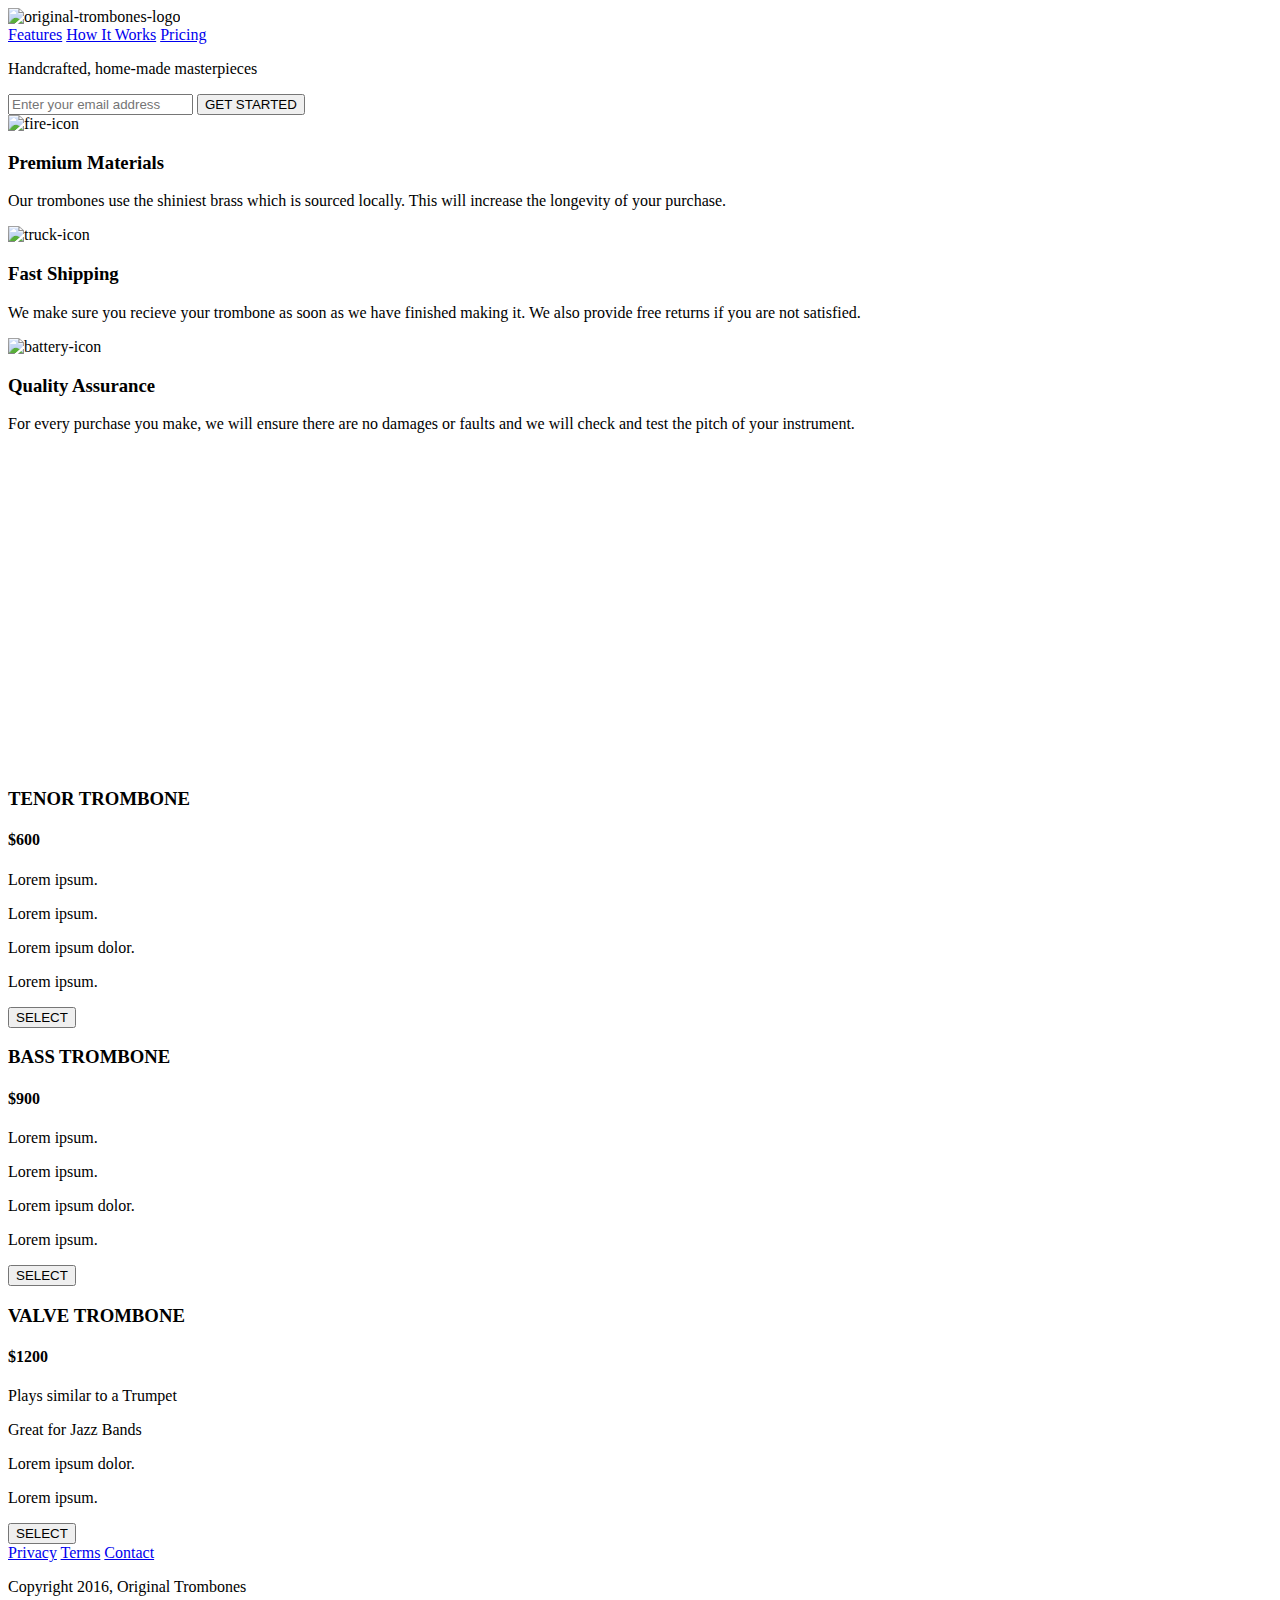
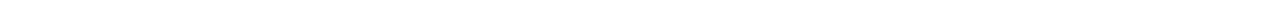
==== product-landing-page/index.html @ 0eb646e3 "Organize directory" ====
<!DOCTYPE html>
<html lang='en'>
<head>
	<meta charset='UTF-8'>
	<meta http-equiv="X-UA-Compatible" content="IE=edge">
	<meta name="viewport" content="width=device-width, initial-scale=1.0">
	<title>Product Landing Page</title>
	<link rel='stylesheet' href='/style.css'>
</head>
<body>
	<header id='header'>
		<div class='logo'>
			<img src='https://cdn.freecodecamp.org/testable-projects-fcc/images/product-landing-page-logo.png' alt='original-trombones-logo' id='header-img'>
		</div>
		<div class='navbar'>
			<nav id='nav-bar'>
				<a class='nav-link' href='#adv-div'>Features</a>
				<a class='nav-link' href='#video'>How It Works</a>
				<a class='nav-link' href='#sale-div'>Pricing</a>
			</nav>
		</div>
	</header>
	
	<div id='outline'>
		<main>
			<div class='form-div'>
				<p>Handcrafted, home-made masterpieces</p>
				<form id='form' action='https://www.freecodecamp.com/email-submit'>
					<input id='email' type='email'  name='email' placeholder='Enter your email address' required>
					<input id='submit' type='submit' value='GET STARTED' formmethod='post'>
				</form>
			</div>

			<div class='adv-div' id='adv-div'>
				<div class='adv-item'>
					<div class='adv-item-img'>
					<img src='/images/fire.png' alt='fire-icon'></div>
					<div class='adv-item-text'>
						<h3>Premium Materials</h3>
						<p>
							Our trombones use the shiniest brass which is sourced locally. This will increase the longevity of your purchase.
						</p>
					</div>
				</div>

				<div class='adv-item'>
					<div class='adv-item-img'>
					<img src='/images/truck.png' alt='truck-icon'></div>
					<div class='adv-item-text'>
						<h3>Fast Shipping</h3>
						<p>
							We make sure you recieve your trombone as soon as we have finished making it. We also provide free returns if you are not satisfied.
						</p>
					</div>
				</div>

				<div class='adv-item'>
					<div class='adv-item-img'>
					<img  src='/images/battery.png' alt='battery-icon'></div>
					<div class='adv-item-text'>
						<h3>Quality Assurance</h3>
						<p>
							For every purchase you make, we will ensure there are no damages or faults and we will check and test the pitch of your instrument.
						</p>
					</div>
				</div>
			</div>

			<iframe id='video' width="560" height="316" src="https://www.youtube.com/embed/y8Yv4pnO7qc" title="YouTube video player" frameborder="0" allow="accelerometer; autoplay; clipboard-write; encrypted-media; gyroscope; picture-in-picture" allowfullscreen></iframe>

			<div class='sale-div' id='sale-div'>
				<div class='sale-item'>
					<h3>TENOR TROMBONE</h3>
					<h4>$600</h4>
					<p>Lorem ipsum.</p>
					<p>Lorem ipsum.</p>
					<p>Lorem ipsum dolor.</p>
					<p>Lorem ipsum.</p>
					<button>SELECT</button>
				</div>

				<div class='sale-item'>
					<h3>BASS TROMBONE</h3>
					<h4>$900</h4>
					<p>Lorem ipsum.</p>
					<p>Lorem ipsum.</p>
					<p>Lorem ipsum dolor.</p>
					<p>Lorem ipsum.</p>
					<button>SELECT</button>
				</div>

				<div class='sale-item'>
					<h3>VALVE TROMBONE</h3>
					<h4>$1200</h4>
					<p>Plays similar to a Trumpet</p>
					<p>Great for Jazz Bands</p>
					<p>Lorem ipsum dolor.</p>
					<p>Lorem ipsum.</p>
					<button>SELECT</button>
				</div>
			</div>
		</main>

		<footer id='footer'>
			<nav id='nav-foot'>
				<a href='#'>Privacy</a>
				<a href='#'>Terms</a>
				<a href='#'>Contact</a>
			</nav>
			<p>Copyright 2016, Original Trombones</p>
		</footer>
	</div>
</body>
</html>
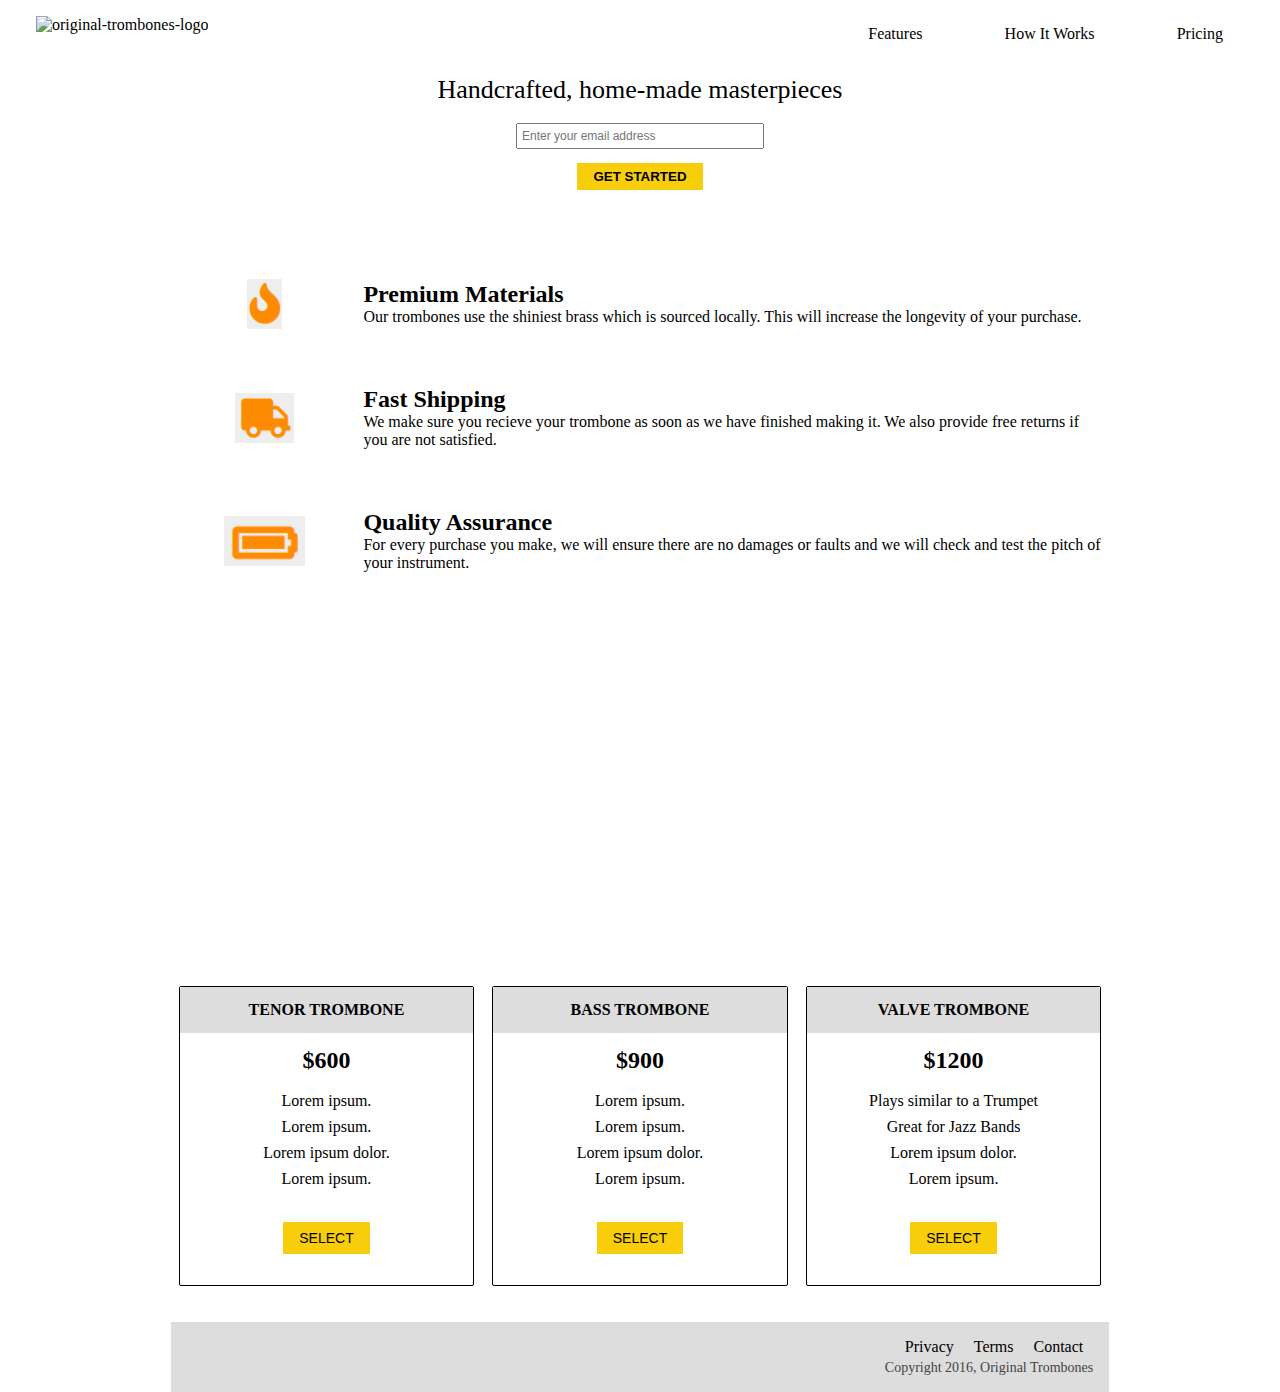
==== commit d54475de: "Edit file directory" ====
--- a/product-landing-page/index.html
+++ b/product-landing-page/index.html
@@ -5,7 +5,7 @@
 	<meta http-equiv="X-UA-Compatible" content="IE=edge">
 	<meta name="viewport" content="width=device-width, initial-scale=1.0">
 	<title>Product Landing Page</title>
-	<link rel='stylesheet' href='/style.css'>
+	<link rel='stylesheet' href='style.css'>
 </head>
 <body>
 	<header id='header'>
@@ -34,7 +34,7 @@
 			<div class='adv-div' id='adv-div'>
 				<div class='adv-item'>
 					<div class='adv-item-img'>
-					<img src='/images/fire.png' alt='fire-icon'></div>
+					<img src='images/fire.png' alt='fire-icon'></div>
 					<div class='adv-item-text'>
 						<h3>Premium Materials</h3>
 						<p>
@@ -45,7 +45,7 @@
 
 				<div class='adv-item'>
 					<div class='adv-item-img'>
-					<img src='/images/truck.png' alt='truck-icon'></div>
+					<img src='images/truck.png' alt='truck-icon'></div>
 					<div class='adv-item-text'>
 						<h3>Fast Shipping</h3>
 						<p>
@@ -56,7 +56,7 @@
 
 				<div class='adv-item'>
 					<div class='adv-item-img'>
-					<img  src='/images/battery.png' alt='battery-icon'></div>
+					<img  src='images/battery.png' alt='battery-icon'></div>
 					<div class='adv-item-text'>
 						<h3>Quality Assurance</h3>
 						<p>
@@ -111,4 +111,4 @@
 		</footer>
 	</div>
 </body>
-</html>+</html>
--- a/product-landing-page/style.css
+++ b/product-landing-page/style.css
@@ -0,0 +1,272 @@
+* {
+  box-sizing: border-box;
+}
+
+body {
+	margin: 0;
+	display: flex;
+	flex-direction: column;
+	align-items: center;
+}
+
+#outline {
+	display: flex;
+	flex-direction: column;
+	align-items: center;
+}
+
+header {
+	display: flex;
+  position: fixed;
+  top: 0;
+  left: 0;
+  right: 0;
+	padding: 16px;
+	justify-content: space-between;
+	background-color: white;
+}
+
+.logo {
+	width: 65%;
+	display: flex;
+	align-items: center;
+	padding-left: 20px;
+}
+
+.navbar {
+	width: 35%;
+}
+
+#header-img {
+	width: auto;
+	height: 36.09px;
+}
+
+.navbar {
+	display: inline-flex;
+	align-items: center;
+}
+
+#nav-bar {
+	flex: 1;
+	display: flex;
+	justify-content: space-around;
+}
+
+#nav-bar a {
+	text-decoration: none;
+	color: black;
+}
+
+.form-div {
+	display: flex;
+	flex-direction: column;
+	align-items: center;
+	margin-top: 68px;
+}
+
+.form-div p {
+	font-size: 26px;
+	margin-top: 7px;
+	margin-bottom: 18px;
+}
+
+#form {
+	display: flex;
+	flex-direction: column;
+	height: 80px;
+	width: 310px;
+	align-items: center;
+	margin-bottom: 22px;
+}
+
+#email {
+	width: 80%;
+	padding: 4px;
+	font-size: 12px;
+}
+
+#submit {
+	margin-top: auto;
+	margin-bottom: auto;
+	padding: 6px 16px;
+	font-weight: bolder;
+	background-color: rgb(248, 205, 12);
+	transition: background-color 1s;
+	border-style: none;
+}
+
+#submit:hover {
+	cursor: pointer;
+	background-color: orange;
+}
+
+main {
+	display: flex;
+	flex-direction: column;
+	align-items: center;
+}
+
+.adv-div {
+	display: flex;
+	flex-direction: column;
+	justify-content: center;
+	align-items: stretch;
+	padding-top: 26px;
+	padding-bottom: 40px;
+	min-width: 50%;
+}
+
+.adv-item {
+	display: flex;
+}
+
+.adv-item-img {
+	width: 20%;
+	display: flex;
+	justify-content: center;
+	align-items: center;
+}
+
+.adv-item-img img {
+	width: auto;
+	height: 50px;
+}
+
+.adv-item-text {
+	width: 80%;
+	padding: 30px 5px;
+	display: flex;
+	flex-direction: column;
+	justify-content: center;
+}
+
+.adv-item-text h3, .adv-item-text p {
+	margin: 0;
+}
+
+.adv-item-text h3 {
+	font-size: 24px;
+}
+
+#video {
+	align-self: center;
+	width: 480px;
+	height: 280px;
+}
+
+.sale-div {
+	margin-top: 56px;
+	margin-bottom: 28px;
+	display: flex;
+	padding: 8px;
+	gap: 18px;
+	width: 100%;
+}
+
+.sale-item {
+	height: 300px;
+	display: flex;
+	flex-direction: column;
+	flex: 1;
+	border: 1px solid black;
+	border-radius: 2px;
+	align-items: stretch;
+}
+
+.sale-item h3 {
+	font-size: 16px;
+	margin: 0;
+	padding: 14px;
+	text-align: center;
+	background-color: #ddd;
+}
+
+.sale-item h4 {
+	text-align: center;
+	font-size: 24px;
+	margin: 14px auto;
+}
+
+.sale-item p {
+	text-align: center;
+	font-size: 16px;
+	margin: 0;
+	padding: 4px;
+}
+
+.sale-item button {
+	margin-top: 30px;
+	margin-left: auto;
+	margin-right: auto;
+	font-size: 14px;
+	padding: 8px 16px;
+	background-color: rgb(248, 205, 12);
+	transition: background-color 1s;
+	border-style: none;
+}
+
+.sale-item button:hover {
+	cursor: pointer;
+	background-color: orange;
+}
+
+#footer {
+	background-color: #ddd;
+	padding: 16px;
+	width: 100%;
+}
+
+#footer #nav-foot {
+	display: flex;
+	margin: 0;
+	justify-content: flex-end;
+}
+
+#footer nav a {
+	text-decoration: none;
+	color: black;
+	padding: 0;
+	margin: 0 10px;
+}
+
+#footer p {
+	margin: 0;
+	margin-top: 4px;
+	text-align: end;
+	color: #444;
+	font-size: 14px;
+}
+
+@media screen and (max-width: 700px) {
+	header {
+		flex-direction: column;
+	}
+
+	#nav-bar {
+		flex-direction: column;
+		align-items: center;
+	}
+	
+	.logo, .navbar {
+		width: 100%;
+		justify-content: center
+	}
+
+	#nav-bar a {
+		margin-top: 4px;
+	}
+
+	.form-div {
+		margin-top: 132px;
+	}
+
+	.sale-div {
+		flex-direction: column;
+		align-items: center;
+	}
+
+	.sale-item {
+		min-width: 260px;
+	}
+}